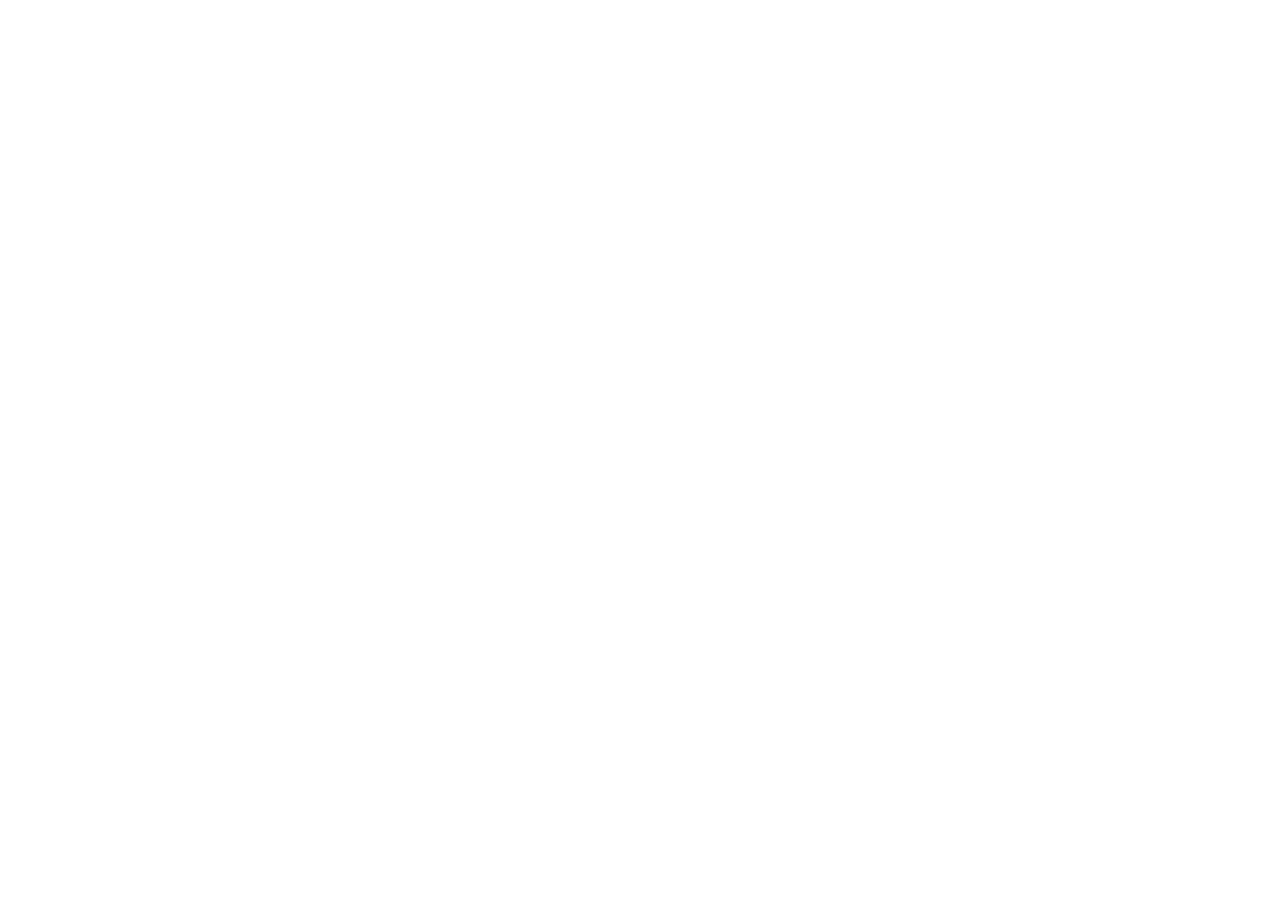
==== arnotts-case-study.html @ 9eb0dac9 "update index.html" ====
<!DOCTYPE html>
<html lang="en">
<head>
    <meta charset="UTF-8">
    <meta http-equiv="X-UA-Compatible" content="IE=edge">
    <meta name="viewport" content="width=device-width, initial-scale=1.0">
    <title>Arnott's Case Study</title>
</head>
<body>
    
</body>
</html>
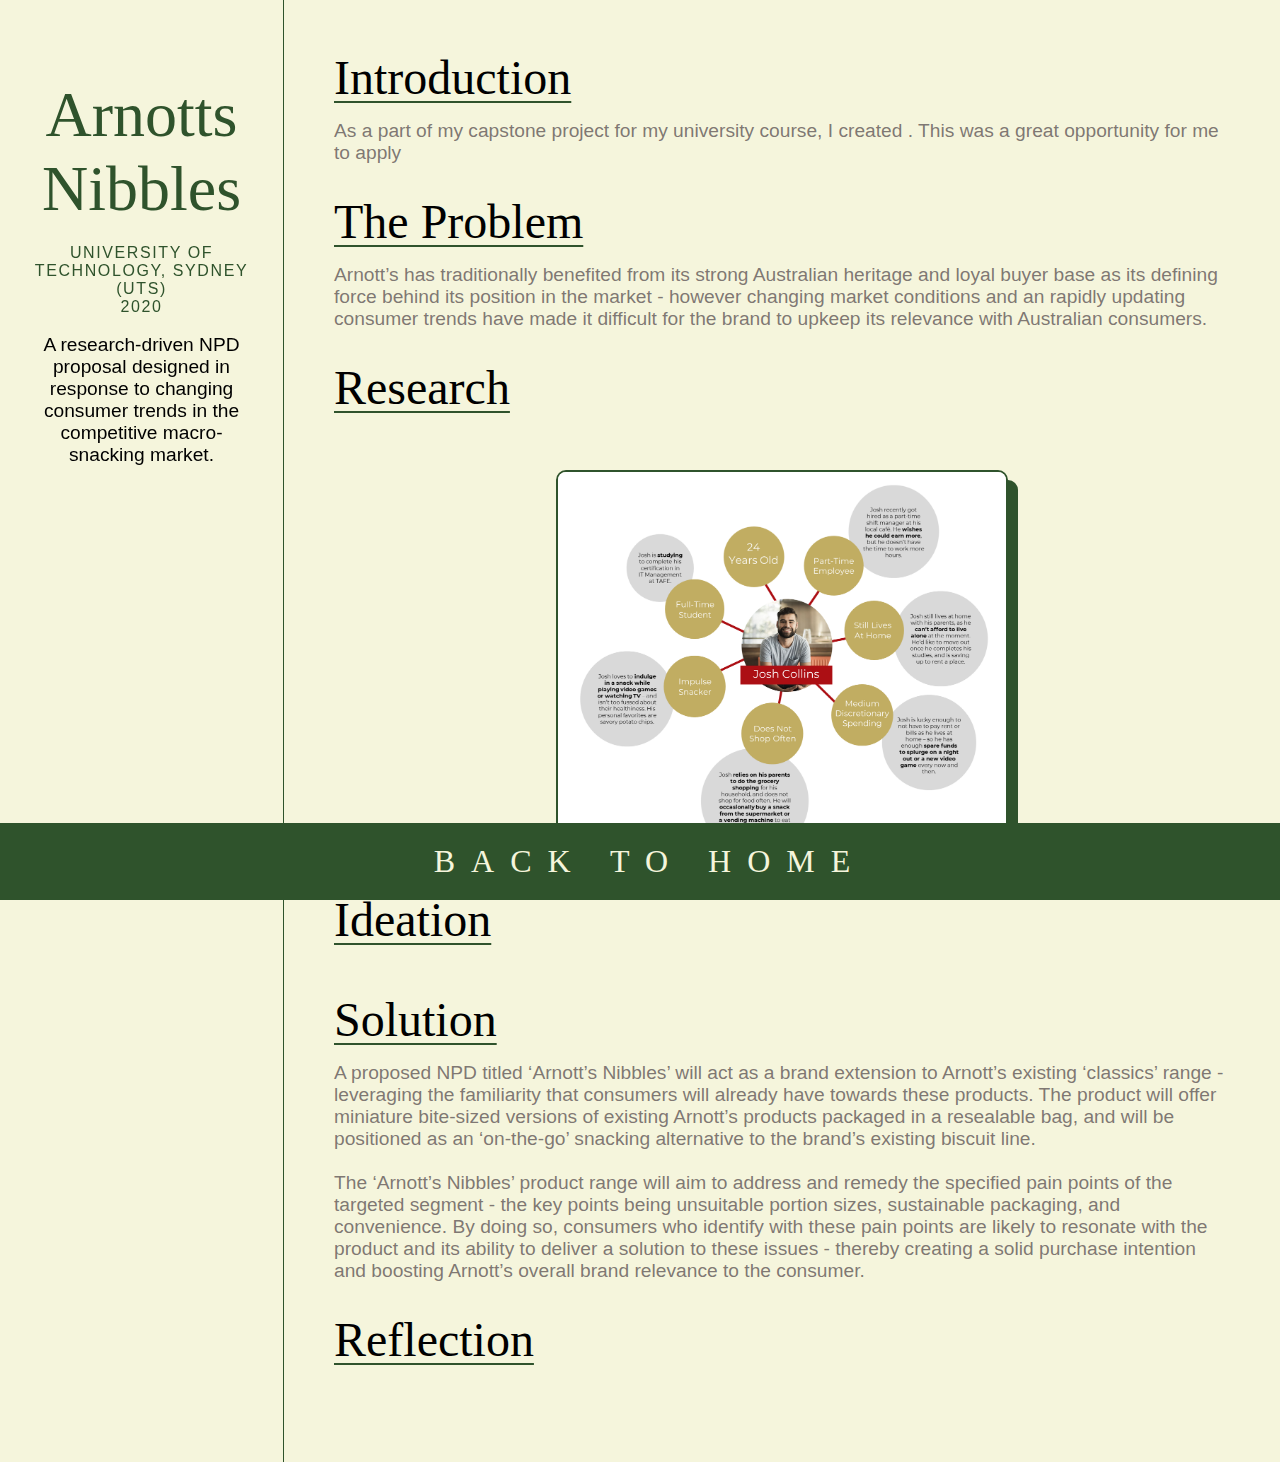
==== commit 58936349: "update navbar" ====
--- a/arnotts-case-study.html
+++ b/arnotts-case-study.html
@@ -1,12 +1,78 @@
 <!DOCTYPE html>
 <html lang="en">
-<head>
-    <meta charset="UTF-8">
-    <meta http-equiv="X-UA-Compatible" content="IE=edge">
-    <meta name="viewport" content="width=device-width, initial-scale=1.0">
-    <title>Arnott's Case Study</title>
-</head>
-<body>
-    
-</body>
-</html>+  <head>
+    <meta charset="UTF-8" />
+    <meta http-equiv="X-UA-Compatible" content="IE=edge" />
+    <meta name="viewport" content="width=device-width, initial-scale=1.0" />
+    <title>Michelle Prajogo Portfolio</title>
+    <link rel="stylesheet" href="styles.css" />
+    <link rel="stylesheet" href="https://use.typekit.net/cel7fwc.css" />
+  </head>
+  <body>
+    <a href="/index.html" class="banner"> BACK TO HOME </a>
+    <div class="container">
+      <div class="column case-study-left">
+        <div class="case-study-card">
+          <img src="/images/arnotts-img.png" alt="" id="case-study-photo" />
+          <h1>Arnotts Nibbles</h1>
+          <br>
+          <h4>
+            UNIVERSITY OF TECHNOLOGY, SYDNEY (UTS)
+            <br />
+            2020
+          </h4>
+          <br />
+          <p class="black">
+            A research-driven NPD proposal designed in response to changing
+            consumer trends in the competitive macro-snacking market.
+          </p>
+          <br />
+        </div>
+      </div>
+
+      <div class="column case-study-description">
+        
+        <h3 class="underline">Introduction</h3>
+        <p  class="text">As a part of my capstone project for my university course, I created . This was a great opportunity for me to apply </p>
+        <h3 class="underline">The Problem</h3>
+        <p class="text">
+          Arnott’s has traditionally benefited from its strong Australian
+          heritage and loyal buyer base as its defining force behind its
+          position in the market - however changing market conditions and an
+          rapidly updating consumer trends have made it difficult for the brand
+          to upkeep its relevance with Australian consumers.
+          </p>
+        <h3 class="underline">Research</h3>
+        <p class="text">
+            <div class="center">
+                <img class="description-image" src="images/persona-1.png" alt="">
+            </div>
+        </p>
+        <h3 class="underline">Ideation</h3>
+        <p class="text"></p>
+        <h3 class="underline">Solution</h3>
+        <p class="text">
+            A proposed NPD titled ‘Arnott’s Nibbles’ will act as a brand extension to Arnott’s existing ‘classics’ range - leveraging the familiarity that consumers will already have towards these products. The product will offer miniature bite-sized versions of existing Arnott’s products packaged in a resealable bag, and will be positioned as an ‘on-the-go’ snacking alternative to the brand’s existing biscuit line. 
+            <br>
+            <br>
+The ‘Arnott’s Nibbles’ product range will aim to address and remedy the specified pain points of the targeted segment - the key points being unsuitable portion sizes, sustainable packaging, and convenience. By doing so, consumers who identify with these pain points are likely to resonate with the product and its ability to deliver a solution to these issues - thereby creating a solid purchase intention and boosting Arnott’s overall brand relevance to the consumer. 
+
+
+        </p>
+        <h3 class="underline">Reflection</h3>
+        <p class="text"></p>
+      </div>
+    </div>
+    <script src="index.js"></script>
+    <script
+      src="https://code.jquery.com/jquery-3.4.1.slim.min.js"
+      integrity="sha384-J6qa4849blE2+poT4WnyKhv5vZF5SrPo0iEjwBvKU7imGFAV0wwj1yYfoRSJoZ+n"
+      crossorigin="anonymous"
+    ></script>
+    <script
+      src="https://stackpath.bootstrapcdn.com/bootstrap/4.4.1/js/bootstrap.min.js"
+      integrity="sha384-wfSDF2E50Y2D1uUdj0O3uMBJnjuUD4Ih7YwaYd1iqfktj0Uod8GCExl3Og8ifwB6"
+      crossorigin="anonymous"
+    ></script>
+  </body>
+</html>
--- a/styles.css
+++ b/styles.css
@@ -0,0 +1,578 @@
+*{
+    padding: 0;
+    margin: 0;
+}
+
+body{
+  background-color: beige;
+  max-width:100%; 
+}
+
+.wrapper{
+  margin: auto;
+  display:flex;
+  flex-direction: column;
+  gap: 50px;
+  row-gap: 40px;
+  max-width: 1000px;
+  margin-bottom: 50px;
+  
+}
+
+.container{
+  display: flex;
+  flex-direction: row;
+}
+.row {
+  -webkit-box-sizing: border-box; 
+    display:flex;
+    flex-direction: row; 
+    margin: auto;
+  }
+  
+.column{
+  display: flex;
+  flex-direction: column;
+}
+
+.column-project{
+  display: flex;
+  flex-direction: column;
+  width: 100%;
+}
+h1{
+  font-family: Garamond, serif; 
+  font-weight: 100;
+  font-size: 4rem;
+  color: rgb(47, 83, 44);
+}
+
+h2{
+  color: rgb(0, 0, 0);
+  letter-spacing: 0.4em;
+  font-family: Garamond, serif;
+  font-weight: 510;
+  font-style: light;
+  font-size: 3.2rem;
+  text-align: center;
+  margin-bottom: 20px;
+  margin-top: 20px;
+}
+h3{
+  color: rgb(47, 83, 44);
+  font-family: Garamond, serif; 
+  font-weight: 400;
+  font-size: 3rem;
+}
+
+h4{
+  color: rgb(47, 83, 44);
+  letter-spacing: 0.1em;
+  font-family: prenton, sans-serif;
+  font-weight: 500;
+  font-style: bold;
+  font-size: 1rem;
+}
+
+p{
+  font-family: prenton, sans-serif;
+  font-weight: 300;
+  font-style: light;
+  font-size: 1.2em;
+  color: rgba(95, 86, 86, 0.795);
+}
+
+.subline{
+  font-family: prenton, sans-serif;
+  font-weight: 300;
+  font-style: light;
+  font-size: 1.8rem;
+  color: black;
+}
+#header{
+  padding: 25vh 30px 20vh 30px;
+  -webkit-box-sizing: border-box; 
+  width: 100%;
+  height: 100vh;
+}
+
+.row-projects{
+  display: flex;
+  flex-direction: row;
+  justify-content:space-around;
+  margin-bottom: 60px;
+  flex-wrap: wrap;
+
+  }
+
+.case-study{
+  color: #f5f5dc;
+  border: 2px solid  #2f532c;
+  width: 100%;
+  margin-bottom: 10px;
+  max-height: 500px;
+}
+
+.case-study-btn{
+  letter-spacing: 0.1em;
+  font-family: prenton, sans-serif;
+  font-weight: 500;
+  font-style: bold;
+  font-size: 0.4rem;
+  width: fit-content;
+  background-color: rgb(47, 83, 44);
+  border: none;
+  
+  color: white;
+  padding: 15px 32px;
+  text-align: center;
+  text-decoration: none;
+  display: inline-block;
+  font-size: 16px;
+  
+}
+
+.description{
+  width: 50%;
+  padding: 30px;
+
+}
+
+.photo{
+width: 50%;
+background-color: rgb(47, 83, 44);
+}
+
+.case-study-img{
+  max-height: 250px;
+  margin: auto;}
+
+.card{
+  box-shadow: 10px 10px rgb(47, 83, 44);
+    border-radius: 10px 10px;
+    border: 2px solid rgb(47, 83, 44);
+    vertical-align: top;
+  margin-bottom: 30px;
+
+}
+
+.card-img-top{
+  width: 100%;
+  border-radius: 10px 10px 0px 0px;
+  border-bottom: 2px solid rgb(47, 83, 44);
+  
+}
+
+.card-body{
+  padding: 20px;
+}
+
+.card-text{
+  text-align: left;
+}
+
+.btn-view{
+  margin-top: 20px;
+  margin-right: 10px;
+  letter-spacing: 0.2em;
+  font-family: prenton, sans-serif;
+  font-weight: 500;
+  font-style: bold;
+  font-size: 0.4rem;
+  width: fit-content;
+  background-color: rgb(47, 83, 44);
+  border: none;
+  
+  color: white;
+  padding: 5px 10px;
+  text-align: center;
+  text-decoration: none;
+  display: inline-block;
+  font-size: 15px;
+}
+
+.btn-source{
+  margin-top: 20px;
+  letter-spacing: 0.2em;
+  font-family: prenton, sans-serif;
+  font-weight: 500;
+  font-style: bold;
+  font-size: 0.4rem;
+  width: fit-content;
+  border: 1px solid rgb(47, 83, 44);
+  
+  color: rgb(47, 83, 44);;
+  padding: 5px 10px;
+  text-align: center;
+  text-decoration: none;
+  display: inline-block;
+  font-size: 15px;
+}
+
+.stretch{
+  width: 100%;
+  display: inline-block;
+  font-size: 0;
+  line-height: 0
+}
+
+.project-title{
+  color: rgb(47, 83, 44);
+  font-family: Garamond, serif; 
+  font-weight: 400;
+  font-size: 2.5rem;
+}
+
+hr{
+  height: 0.5px;
+  background-color:  rgb(47, 83, 44);
+  border: none;
+}
+
+ul, .links{
+  list-style-type: none;
+  margin: 0;
+  padding: 0;
+}
+
+li, .link-image{
+  display: inline;
+  width: 45px;
+  padding-right: 5px;
+}
+
+
+.tooltip .tooltiptext{
+  font-family: prenton, sans-serif;
+  font-weight: 200;
+  font-style: bold;
+  font-size: 1rem;
+  
+  visibility: hidden;
+  background-color: rgb(47, 83, 44);
+  color: #fff;
+  text-align: center;
+  padding: 10px 5px;
+  border-radius: 6px;
+ 
+
+  top: 500%;
+  left: 50%;
+  margin-left: -60px; 
+}
+
+.link-list:hover .tooltiptext {
+  visibility: visible;
+}
+
+.banner{
+  margin-top: 20px;
+  letter-spacing: 0.5em;
+  font-family: prenton, san-serif;
+  font-weight: 300;
+  font-style: light;
+  font-size: 2rem;
+  width: 100vw;
+  max-width:100%; 
+  align-items: center;
+  
+  color: beige;
+  background-color: rgb(47, 83, 44);
+  padding: 20px 10px;
+  text-align: center;
+  text-decoration: none;
+  display: block;
+  
+  position: fixed;
+  bottom: 0;
+}
+
+.banner:hover{
+  margin-top: 20px;
+  letter-spacing: 0.5em;
+  font-family: prenton, san-serif;
+  font-weight: 500;
+  font-style: bold;
+  font-size: 2rem;
+  width: 100%;
+  align-items: center;
+  
+  color: beige;
+  background-color: rgb(47, 83, 44);
+  padding: 20px 10px;
+  text-align: center;
+  display: block;
+  
+  position: fixed;
+  bottom: 0;
+  max-width: 100%; 
+}
+
+#view-work{
+  margin-top: 20px;
+  letter-spacing: 0.5em;
+  font-family: prenton, san-serif;
+  font-weight: 300;
+  font-style: light;
+  font-size: 2rem;
+  width: 100vw;
+  max-width:100%; 
+  align-items: center;
+  
+  color: beige;
+  background-color: rgb(47, 83, 44);
+  padding: 20px 10px;
+  text-align: center;
+  text-decoration: none;
+  display: block;
+  
+  position: absolute;
+  bottom: 0;
+}
+
+#view-work:hover{
+  margin-top: 20px;
+  letter-spacing: 0.5em;
+  font-family: prenton, san-serif;
+  font-weight: 500;
+  font-style: bold;
+  font-size: 2rem;
+  width: 100%;
+  align-items: center;
+  
+  color: beige;
+  background-color: rgb(47, 83, 44);
+  padding: 20px 10px;
+  text-align: center;
+  display: block;
+  
+  position: absolute;
+  bottom: 0;
+  max-width: 100%; 
+}
+
+
+@media screen and (max-width: 700px) {
+  .container{
+    display: flex;
+    flex-direction: row;
+    flex-wrap: wrap;
+    width: 100vw;
+  }
+  .banner{
+    margin-top: 20px;
+    letter-spacing: 0.5em;
+    font-family: prenton, san-serif;
+    font-weight: 300;
+    font-style: light;
+    font-size: 1rem;
+    width: 100vw;
+    max-width:100%; 
+    align-items: center;
+    
+    color: beige;
+    background-color: rgb(47, 83, 44);
+    padding: 20px 10px;
+    text-align: center;
+    text-decoration: none;
+    display: block;
+    
+    position: fixed;
+    bottom: 0;
+  }
+  .banner:hover{
+    margin-top: 20px;
+    letter-spacing: 0.5em;
+    font-family: prenton, san-serif;
+    font-weight: 500;
+    font-style: bold;
+    font-size: 1rem;
+    width: 100vw;
+    max-width:100%; 
+    align-items: center;
+    
+    color: beige;
+    background-color: rgb(47, 83, 44);
+    padding: 20px 10px;
+    text-align: center;
+    display: block;
+    
+    position: fixed;
+    bottom: 0;
+  }
+
+  #view-work{
+    margin-top: 20px;
+    letter-spacing: 0.5em;
+    font-family: prenton, san-serif;
+    font-weight: 300;
+    font-style: light;
+    font-size: 1rem;
+    width: 100vw;
+    max-width:100%; 
+    align-items: center;
+    
+    color: beige;
+    background-color: rgb(47, 83, 44);
+    padding: 20px 10px;
+    text-align: center;
+    text-decoration: none;
+    display: block;
+    
+    position: absolute;
+    bottom: 0;
+  }
+  #view-work:hover{
+    margin-top: 20px;
+    letter-spacing: 0.5em;
+    font-family: prenton, san-serif;
+    font-weight: 500;
+    font-style: bold;
+    font-size: 1rem;
+    width: 100vw;
+    max-width:100%; 
+    align-items: center;
+    
+    color: beige;
+    background-color: rgb(47, 83, 44);
+    padding: 20px 10px;
+    text-align: center;
+    display: block;
+    
+    position: absolute;
+    bottom: 0;
+  }
+
+  .case-study-left{
+    width:100%;
+    display: flex;
+    align-items: center;
+    padding-top: 30px;
+    text-align: center;
+    height: auto;
+    flex-wrap: wrap; 
+    border-bottom: 1px solid rgb(47, 83, 44); }
+
+  .case-study-description{
+    width: 100%;
+  }
+
+  .case-study-card{
+    position: static;
+    margin: 0;
+  }
+}
+
+.case-study-left{
+  width:30%;
+  height: 100vh;
+  display: flex;
+  align-items: center;
+  padding-top: 30px;
+  text-align: center;
+  padding-left: 30px;
+  padding-right: 30px ;
+  
+}
+
+.case-study-description{
+  padding: 50px;
+  max-width: 70%;
+  border-left: 1.5px solid rgb(47, 83, 44);
+}
+
+#case-study-photo{
+  width: 300px;
+
+}
+
+.case-study-card{
+  position: fixed;
+  margin: 30px;
+}
+
+.black{
+  color: black;
+  
+}
+
+.underline{
+  text-decoration-line: underline;
+  text-decoration-style: solid;
+  text-decoration-color: rgb(47, 83, 44);
+  text-underline-offset: 7px;
+  text-decoration-thickness: 2px;
+  padding-bottom: 15px;
+  color: black;
+}
+
+.text{
+  padding-bottom: 30px;
+}
+
+.description-image{
+  max-width: 50%;
+  box-shadow: 10px 10px rgb(47, 83, 44);
+  border-radius: 10px 10px;
+  border: 2px solid rgb(47, 83, 44);  
+}
+
+.center{
+  display: flex;
+  justify-content: center;
+  padding-top: 10px;
+  padding-bottom: 20px;
+}
+  
+
+
+  
+  .header {
+    font-family: prenton, sans-serif;
+    width: 100%;
+    color: beige;
+    background-color: rgb(47, 83, 44);
+    text-align: center;
+    position: fixed;
+    bottom: 0;
+    padding: 20px;
+  }
+  
+  .link {
+    display: inline-block;
+    /* padding: 15px 0; */
+    margin: 0px 60px;
+    position: relative;
+    text-decoration: none;
+    text-transform: uppercase;
+    letter-spacing: 0.2em;
+  font-family: prenton, san-serif;
+  font-weight: 100;
+  font-style: light;
+  font-size: 2rem;
+  color: beige;
+    
+ 
+  }
+
+.link:hover{
+  display: inline-block;
+  /* padding: 15px 0; */
+  margin: 0px 60px;
+  position: relative;
+  text-decoration: underline;
+  text-transform: uppercase;
+  letter-spacing: 0.2em;
+font-family: prenton, san-serif;
+font-weight: 100;
+font-style: light;
+font-size: 2rem;
+color: beige;
+
+text-decoration-line: underline;
+  text-decoration-style: solid;
+  text-decoration-color: beige;
+  text-underline-offset: 7px;
+  text-decoration-thickness: 2px;
+
+}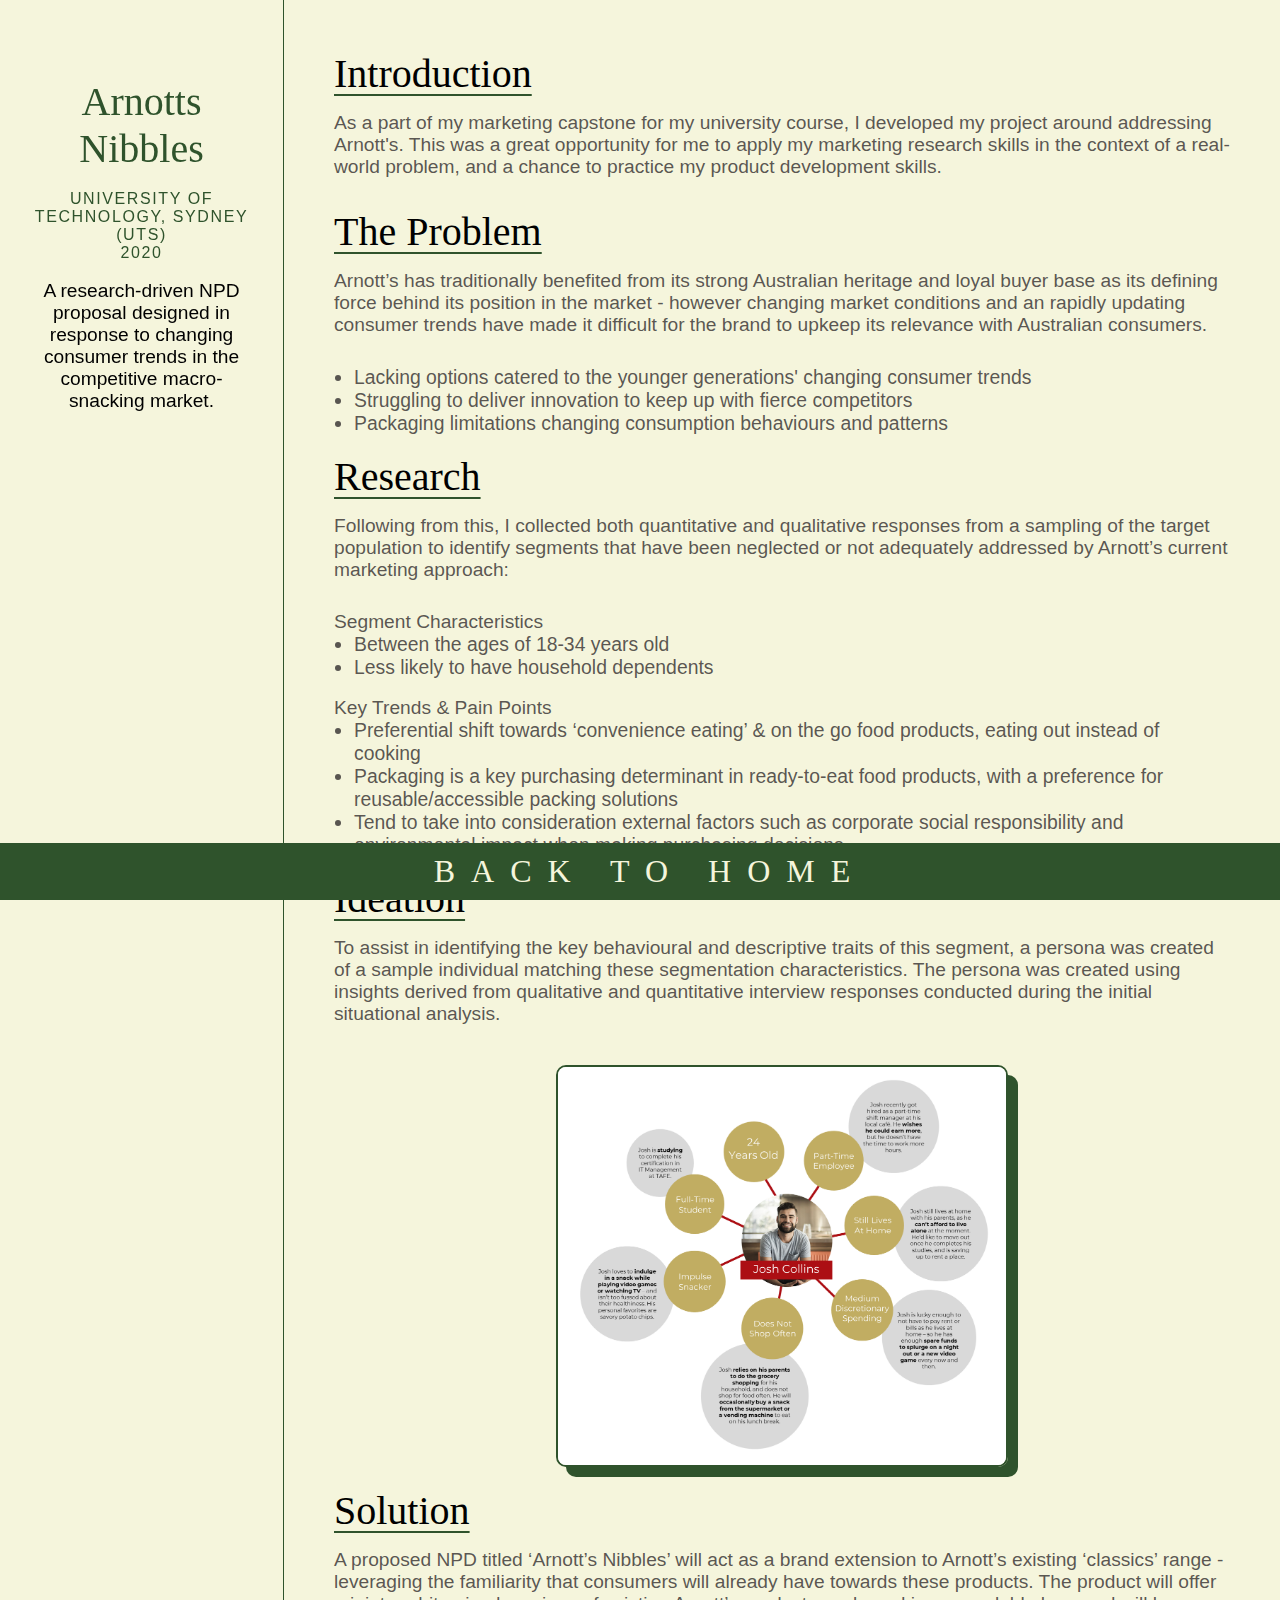
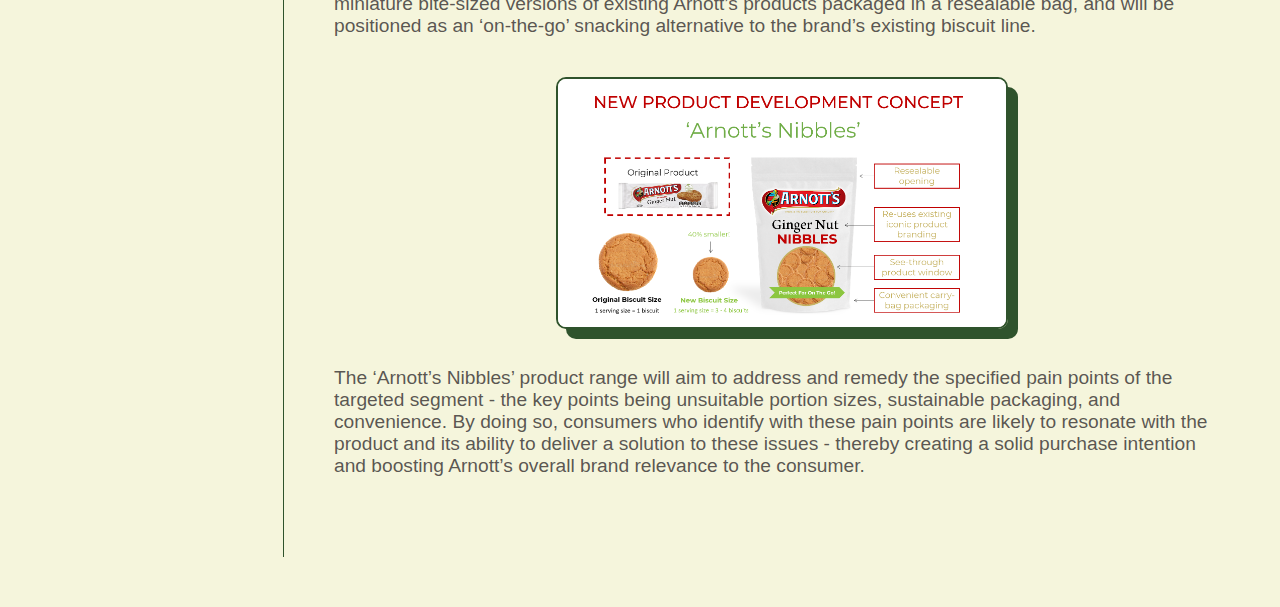
==== commit f6570498: "update index.html" ====
--- a/arnotts-case-study.html
+++ b/arnotts-case-study.html
@@ -33,7 +33,8 @@
       <div class="column case-study-description">
         
         <h3 class="underline">Introduction</h3>
-        <p  class="text">As a part of my capstone project for my university course, I created . This was a great opportunity for me to apply </p>
+        <p  class="text">As a part of my marketing capstone for my university course, I developed my project around addressing Arnott's. 
+            This was a great opportunity for me to apply my marketing research skills in the context of a real-world problem, and a chance to practice my product development skills. </p>
         <h3 class="underline">The Problem</h3>
         <p class="text">
           Arnott’s has traditionally benefited from its strong Australian
@@ -42,25 +43,52 @@
           rapidly updating consumer trends have made it difficult for the brand
           to upkeep its relevance with Australian consumers.
           </p>
+          <ul class="description-list">
+            <li>Lacking options catered to the younger generations' changing consumer trends</li>
+            <li>Struggling to deliver innovation to keep up with fierce competitors</li>
+               <li>Packaging limitations changing consumption behaviours and patterns</li>
+        </ul>
+        <br>
         <h3 class="underline">Research</h3>
         <p class="text">
-            <div class="center">
-                <img class="description-image" src="images/persona-1.png" alt="">
-            </div>
+                Following from this, I collected both quantitative and qualitative responses from a sampling of the target population to identify segments that have been neglected or not adequately addressed by Arnott’s current marketing approach: 
+            </p>
+            <p class="description-list"><b>Segment Characteristics</b></p>
+            <ul>
+                <li>Between the ages of 18-34 years old</li>
+                <li>Less likely to have household dependents </li>
+            </ul>
+            <br>
+            <p class="description-list"><b>Key Trends & Pain Points</b></p>
+            <ul>
+                <li>Preferential shift towards ‘convenience eating’ & on the go food products, eating out instead of cooking</li>
+                <li>Packaging is a key purchasing determinant in ready-to-eat food products, with a preference for reusable/accessible packing solutions  </li>
+                <li>Tend to take into consideration external factors such as corporate social responsibility and environmental impact when making purchasing decisions </li>
+            </ul>
+            <br>
+        <h3 class="underline">Ideation</h3>
+        <p class="text">
+            To assist in identifying the key behavioural and descriptive traits of this segment, a persona was created of a sample individual 
+            matching these segmentation characteristics. The persona was created using insights derived from qualitative and quantitative interview responses conducted during the initial situational analysis. 
+
         </p>
-        <h3 class="underline">Ideation</h3>
-        <p class="text"></p>
+        <div class="center">
+            <img class="description-image" src="images/persona-1.png" alt="">
+        </div>
         <h3 class="underline">Solution</h3>
         <p class="text">
             A proposed NPD titled ‘Arnott’s Nibbles’ will act as a brand extension to Arnott’s existing ‘classics’ range - leveraging the familiarity that consumers will already have towards these products. The product will offer miniature bite-sized versions of existing Arnott’s products packaged in a resealable bag, and will be positioned as an ‘on-the-go’ snacking alternative to the brand’s existing biscuit line. 
+            </p>
+ 
+            <div class="center">
+                <img class="description-image" src="images/arnotts-sample.png" alt="">
+            </div>
             <br>
-            <br>
-The ‘Arnott’s Nibbles’ product range will aim to address and remedy the specified pain points of the targeted segment - the key points being unsuitable portion sizes, sustainable packaging, and convenience. By doing so, consumers who identify with these pain points are likely to resonate with the product and its ability to deliver a solution to these issues - thereby creating a solid purchase intention and boosting Arnott’s overall brand relevance to the consumer. 
-
+            <p class="text">The ‘Arnott’s Nibbles’ product range will aim to address and remedy the specified pain points of the targeted segment - the key points being unsuitable portion sizes, sustainable packaging, and convenience. By doing so, consumers who identify with these pain points are likely to resonate with the product and its ability to deliver a solution to these issues - thereby creating a solid purchase intention and boosting Arnott’s overall brand relevance to the consumer. 
+</p>
 
         </p>
-        <h3 class="underline">Reflection</h3>
-        <p class="text"></p>
+        
       </div>
     </div>
     <script src="index.js"></script>
--- a/styles.css
+++ b/styles.css
@@ -15,7 +15,8 @@
   gap: 50px;
   row-gap: 40px;
   max-width: 1000px;
-  margin-bottom: 50px;
+  margin-bottom: 100px;
+
   
 }
 
@@ -41,6 +42,13 @@
   width: 100%;
 }
 h1{
+  font-family: Garamond, serif; 
+  font-weight: 100;
+  font-size: 2.5rem;
+  color: rgb(47, 83, 44);
+}
+
+#intro{
   font-family: Garamond, serif; 
   font-weight: 100;
   font-size: 4rem;
@@ -62,7 +70,7 @@
   color: rgb(47, 83, 44);
   font-family: Garamond, serif; 
   font-weight: 400;
-  font-size: 3rem;
+  font-size: 2.5rem;
 }
 
 h4{
@@ -79,7 +87,7 @@
   font-weight: 300;
   font-style: light;
   font-size: 1.2em;
-  color: rgba(95, 86, 86, 0.795);
+  color: rgba(48, 44, 44, 0.795);
 }
 
 .subline{
@@ -90,7 +98,7 @@
   color: black;
 }
 #header{
-  padding: 25vh 30px 20vh 30px;
+  padding: 30vh 30px 20vh 30px;
   -webkit-box-sizing: border-box; 
   width: 100%;
   height: 100vh;
@@ -109,8 +117,7 @@
   color: #f5f5dc;
   border: 2px solid  #2f532c;
   width: 100%;
-  margin-bottom: 10px;
-  max-height: 500px;
+  min-height: 200px;
 }
 
 .case-study-btn{
@@ -133,19 +140,25 @@
 }
 
 .description{
-  width: 50%;
+  max-width: 70%;
   padding: 30px;
+  border-left:  2px solid rgb(47, 83, 44);
+
 
 }
 
 .photo{
-width: 50%;
-background-color: rgb(47, 83, 44);
+width: 30%;
+display: flex;
+flex-direction: column;
+justify-content: center;
+
+
 }
 
 .case-study-img{
-  max-height: 250px;
-  margin: auto;}
+  max-height: 100%;
+}
 
 .card{
   box-shadow: 10px 10px rgb(47, 83, 44);
@@ -156,10 +169,20 @@
 
 }
 
+.card-work{
+
+    border-radius: 10px 10px;
+    border: 2px solid rgb(47, 83, 44);
+    vertical-align: top;
+  margin-bottom: 30px;
+  text-align: center;
+}
+
 .card-img-top{
   width: 100%;
   border-radius: 10px 10px 0px 0px;
   border-bottom: 2px solid rgb(47, 83, 44);
+  background-color: #2f532c;
   
 }
 
@@ -167,8 +190,46 @@
   padding: 20px;
 }
 
+.card-work-body{
+  color: rgb(47, 83, 44);
+  padding: 20px;
+}
+
+p.card-work-body{
+  padding: 0;
+  margin-bottom: 10px;
+}
+.work-title{
+  color: rgb(47, 83, 44);
+  font-size: 2.5rem;
+  
+}
+
 .card-text{
   text-align: left;
+}
+.work-dates{
+  color: rgb(47, 83, 44);
+}
+
+.btn-work{
+  margin-top: 10px;
+  margin-right: 10px;
+  letter-spacing: 0.2em;
+  font-family: prenton, sans-serif;
+  font-weight: 500;
+  font-style: bold;
+  font-size: 0.4rem;
+  width: fit-content;
+  border: 2px solid beige;
+  
+  background-color: rgb(47, 83, 44);;
+  color: beige;
+  padding: 10px 15px;
+  text-align: center;
+  text-decoration: none;
+  display: inline-block;
+  font-size: 15px;
 }
 
 .btn-view{
@@ -229,18 +290,26 @@
   border: none;
 }
 
-ul, .links{
+.links{
   list-style-type: none;
   margin: 0;
   padding: 0;
 }
 
-li, .link-image{
+.link-list, .link-image{
   display: inline;
   width: 45px;
   padding-right: 5px;
 }
 
+ul, li{
+  font-family: prenton, sans-serif;
+  font-weight: 300;
+  font-style: light;
+  font-size: 1.1em;
+  color: rgba(48, 44, 44, 0.795);
+  margin-left: 10px;
+}
 
 .tooltip .tooltiptext{
   font-family: prenton, sans-serif;
@@ -278,7 +347,7 @@
   
   color: beige;
   background-color: rgb(47, 83, 44);
-  padding: 20px 10px;
+  padding: 10px 10px;
   text-align: center;
   text-decoration: none;
   display: block;
@@ -299,7 +368,7 @@
   
   color: beige;
   background-color: rgb(47, 83, 44);
-  padding: 20px 10px;
+  padding: 10px 10px;
   text-align: center;
   display: block;
   
@@ -353,6 +422,15 @@
 
 
 @media screen and (max-width: 700px) {
+  .description-image{
+    min-width: 90%;
+  }
+  .photo{
+    width: 40%;
+    }
+  .description{
+    width: 100%;
+  }
   .container{
     display: flex;
     flex-direction: row;
@@ -477,6 +555,7 @@
 
 .case-study-description{
   padding: 50px;
+  margin-bottom: 50px;
   max-width: 70%;
   border-left: 1.5px solid rgb(47, 83, 44);
 }
@@ -507,7 +586,7 @@
 }
 
 .text{
-  padding-bottom: 30px;
+  margin-bottom: 30px;
 }
 
 .description-image{
@@ -530,27 +609,28 @@
   .header {
     font-family: prenton, sans-serif;
     width: 100%;
-    color: beige;
-    background-color: rgb(47, 83, 44);
+    color: rgb(47, 83, 44);;
+    background-color: beige;
     text-align: center;
     position: fixed;
     bottom: 0;
     padding: 20px;
+    padding-left: 0;
+    border-top: 1.5px solid rgb(47, 83, 44);
+    border-bottom: 2px solid rgb(47, 83, 44);
   }
   
   .link {
     display: inline-block;
-    /* padding: 15px 0; */
     margin: 0px 60px;
     position: relative;
     text-decoration: none;
     text-transform: uppercase;
-    letter-spacing: 0.2em;
+    letter-spacing: 0.3em;
   font-family: prenton, san-serif;
-  font-weight: 100;
-  font-style: light;
-  font-size: 2rem;
-  color: beige;
+  font-weight: 400;
+  font-size: 1.5rem;
+  color: rgb(47, 83, 44);
     
  
   }
@@ -562,17 +642,18 @@
   position: relative;
   text-decoration: underline;
   text-transform: uppercase;
-  letter-spacing: 0.2em;
-font-family: prenton, san-serif;
-font-weight: 100;
-font-style: light;
-font-size: 2rem;
-color: beige;
+  letter-spacing: 0.3em;
+  font-family: prenton, san-serif;
+
+  font-size: 1.5rem;
+  color: rgb(47, 83, 44);
+    
 
 text-decoration-line: underline;
   text-decoration-style: solid;
-  text-decoration-color: beige;
+  text-decoration-color: rgb(47, 83, 44);
   text-underline-offset: 7px;
-  text-decoration-thickness: 2px;
+  text-decoration-thickness: 1px;
+
 
 }